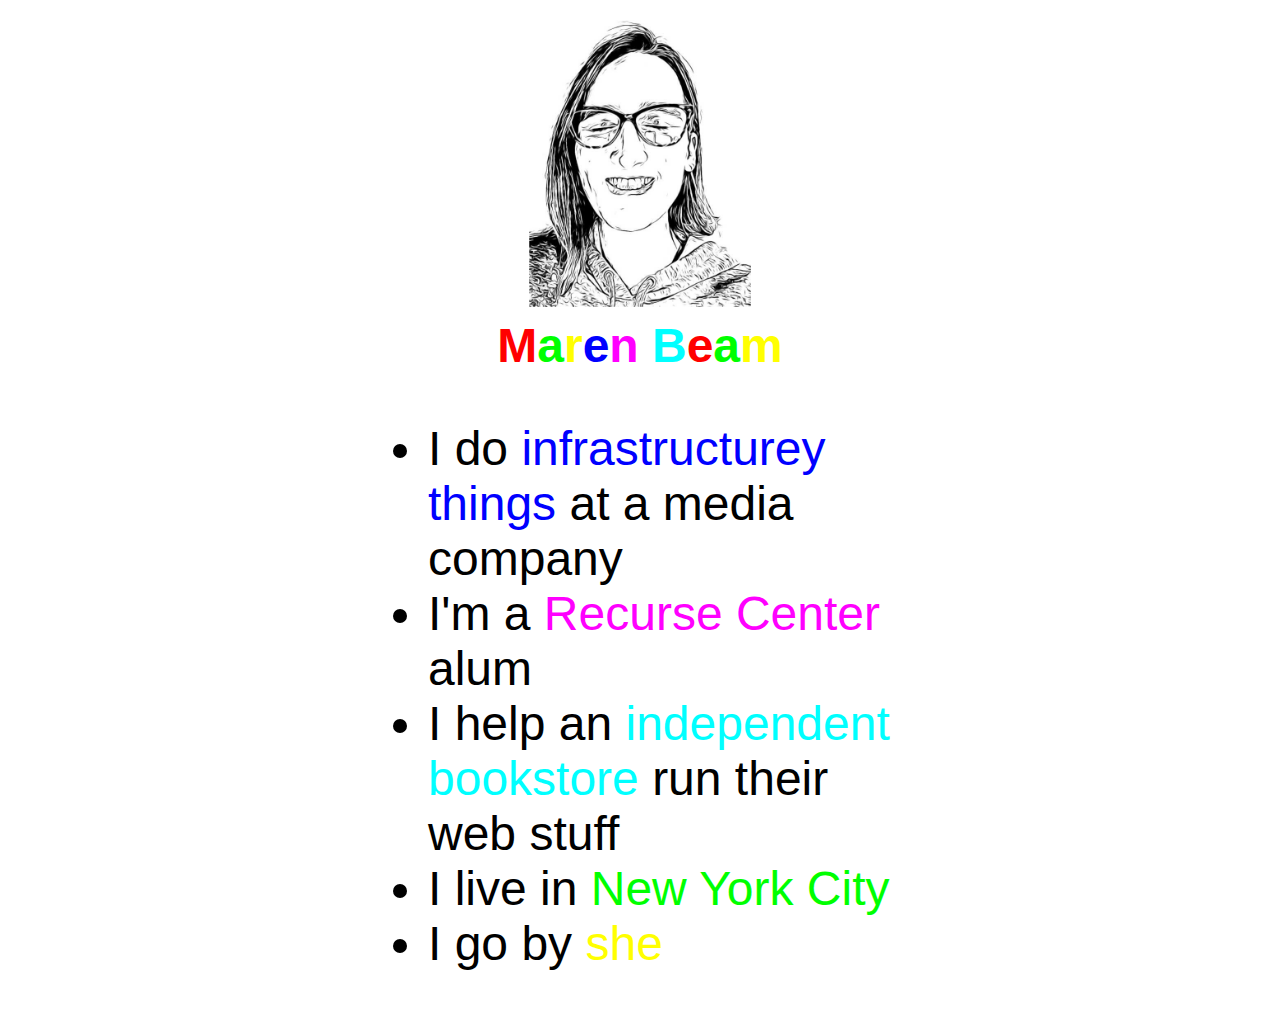
==== about/index.html @ 8a665d50 "update blog" ====
<!DOCTYPE html>
<html lang="en">
<head>
  <title>Maren Beam</title>
  <link href="/style.css" rel="stylesheet">
</head>
<body>
  <div class="profile">
    <a href="/"><img src="/me.jpeg" alt="A picture of my face."><br>
    <span style="color:#ff0000">M</span><span style="color:#00ff00">a</span><span style="color:#ffff00">r</span><span style="color:#0000ff">e</span><span style="color:#ff00ff">n </span><span style="color:#00ffff">B</span><span style="color:#ff0000">e</span><span style="color:#00ff00">a</span><span style="color:#ffff00">m</span></a><br>
  </div>
  <div style="text-align:left">
    <ul>
    <li>I do <a href="https://xkcd.com/1629/" class="blue">infrastructurey things</a> at a media company</li>
    <li>I'm a <a href="https://recurse.com" class="purple">Recurse Center</a> alum</li>
    <li>I help an <a href="https://firestorm.coop" class="aqua">independent bookstore</a> run their web stuff</li>
    <li>I live in <a href="https://en.wikipedia.org/wiki/New_York_City" class="green">New York City</a></li>
    <li>I go by <a href="https://www.mypronouns.org/she-her" class="yellow">she</a></li>
    </ul>
  </div>
</body>
</html>
---- style.css ----
@media (orientation: portrait) {
  html {
    font-size: 5em;
  }
  body {
    width: 90%;
  }
  img {
    width: 33vw;
    height: auto;
  }
}

@media (orientation: landscape) {
  html {
    font-size: 3em;
  }
  body {
    width: 40%;
  }
  img {
    width: auto;
    height: 33vh;
  }
}

html {
  background: #ffffff;
  color: #000000;
  font-family: sans-serif;
  font-weight: normal;
  text-align: center;
  padding: 10px;
}

@media (prefers-color-scheme: dark) {
  html {
    background: #000000;
    color: #ffffff;
  }
  img {
    filter: invert(100%);
  }
}

body {
  margin: auto;
}

.profile {
  font-weight: bold;
}

a {
  text-decoration: none;
}
a:hover {
  text-decoration: underline;
}
.profile a:hover {
  text-decoration: none;
}


a.red {
  color: #ff0000;
}
a.green {
  color: #00ff00;
}
a.yellow {
  color: #ffff00;
}
a.blue {
  color: #0000ff;
}
a.purple {
  color: #ff00ff;
}
a.aqua {
  color: #00ffff;
}
a.black {
  color: #000000;
}
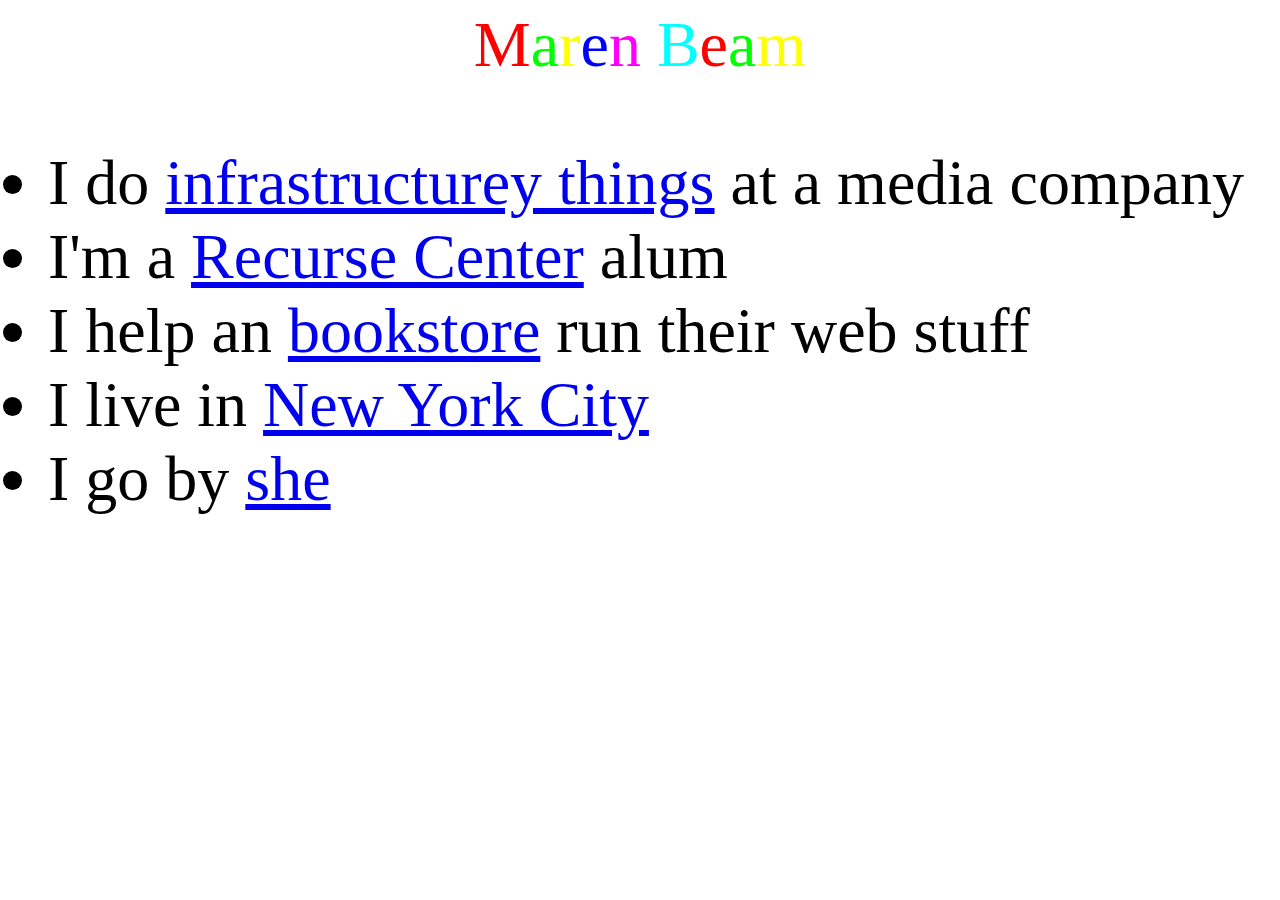
==== commit 957189da: "changin' all kinda stuff" ====
--- a/about/index.html
+++ b/about/index.html
@@ -1,19 +1,18 @@
-<!DOCTYPE html>
-<html lang="en">
+<!doctype html>
+<html>
 <head>
   <title>Maren Beam</title>
   <link href="/style.css" rel="stylesheet">
 </head>
 <body>
   <div class="profile">
-    <a href="/"><img src="/me.jpeg" alt="A picture of my face."><br>
     <span style="color:#ff0000">M</span><span style="color:#00ff00">a</span><span style="color:#ffff00">r</span><span style="color:#0000ff">e</span><span style="color:#ff00ff">n </span><span style="color:#00ffff">B</span><span style="color:#ff0000">e</span><span style="color:#00ff00">a</span><span style="color:#ffff00">m</span></a><br>
   </div>
   <div style="text-align:left">
     <ul>
     <li>I do <a href="https://xkcd.com/1629/" class="blue">infrastructurey things</a> at a media company</li>
     <li>I'm a <a href="https://recurse.com" class="purple">Recurse Center</a> alum</li>
-    <li>I help an <a href="https://firestorm.coop" class="aqua">independent bookstore</a> run their web stuff</li>
+    <li>I help an <a href="https://firestorm.coop" class="aqua">bookstore</a> run their web stuff</li>
     <li>I live in <a href="https://en.wikipedia.org/wiki/New_York_City" class="green">New York City</a></li>
     <li>I go by <a href="https://www.mypronouns.org/she-her" class="yellow">she</a></li>
     </ul>
--- a/style.css
+++ b/style.css
@@ -1,36 +1,8 @@
-@media (orientation: portrait) {
-  html {
-    font-size: 5em;
-  }
-  body {
-    width: 90%;
-  }
-  img {
-    width: 33vw;
-    height: auto;
-  }
-}
-
-@media (orientation: landscape) {
-  html {
-    font-size: 3em;
-  }
-  body {
-    width: 40%;
-  }
-  img {
-    width: auto;
-    height: 33vh;
-  }
-}
-
 html {
   background: #ffffff;
   color: #000000;
-  font-family: sans-serif;
-  font-weight: normal;
   text-align: center;
-  padding: 10px;
+  font-size: 4em;
 }
 
 @media (prefers-color-scheme: dark) {
@@ -38,13 +10,10 @@
     background: #000000;
     color: #ffffff;
   }
-  img {
-    filter: invert(100%);
-  }
-}
 
 body {
   margin: auto;
+  max-width: 20ch;
 }
 
 .profile {
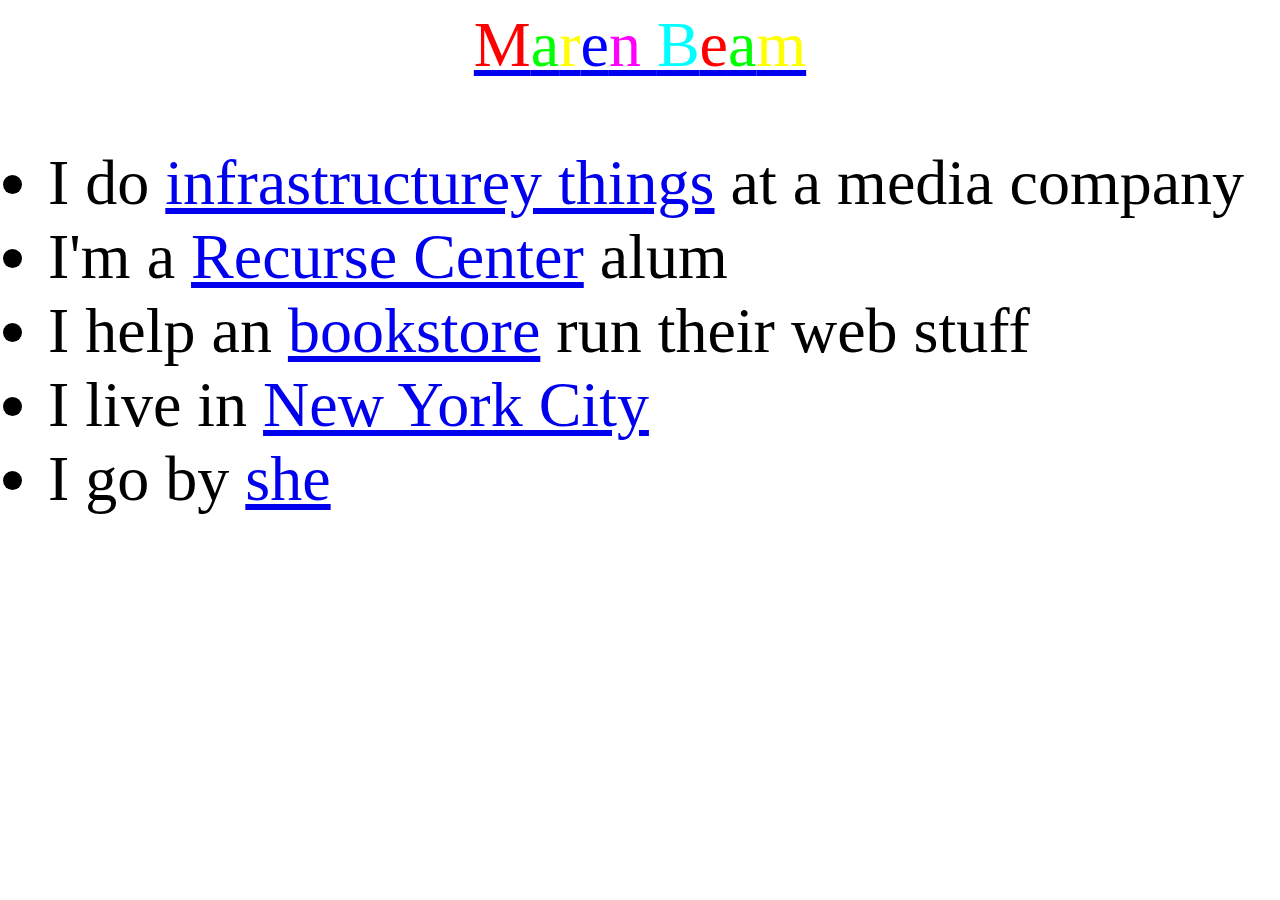
==== commit 25fa0dde: "fix" ====
--- a/about/index.html
+++ b/about/index.html
@@ -6,7 +6,7 @@
 </head>
 <body>
   <div class="profile">
-    <span style="color:#ff0000">M</span><span style="color:#00ff00">a</span><span style="color:#ffff00">r</span><span style="color:#0000ff">e</span><span style="color:#ff00ff">n </span><span style="color:#00ffff">B</span><span style="color:#ff0000">e</span><span style="color:#00ff00">a</span><span style="color:#ffff00">m</span></a><br>
+    <a href="/"><span style="color:#ff0000">M</span><span style="color:#00ff00">a</span><span style="color:#ffff00">r</span><span style="color:#0000ff">e</span><span style="color:#ff00ff">n </span><span style="color:#00ffff">B</span><span style="color:#ff0000">e</span><span style="color:#00ff00">a</span><span style="color:#ffff00">m</span></a><br>
   </div>
   <div style="text-align:left">
     <ul>
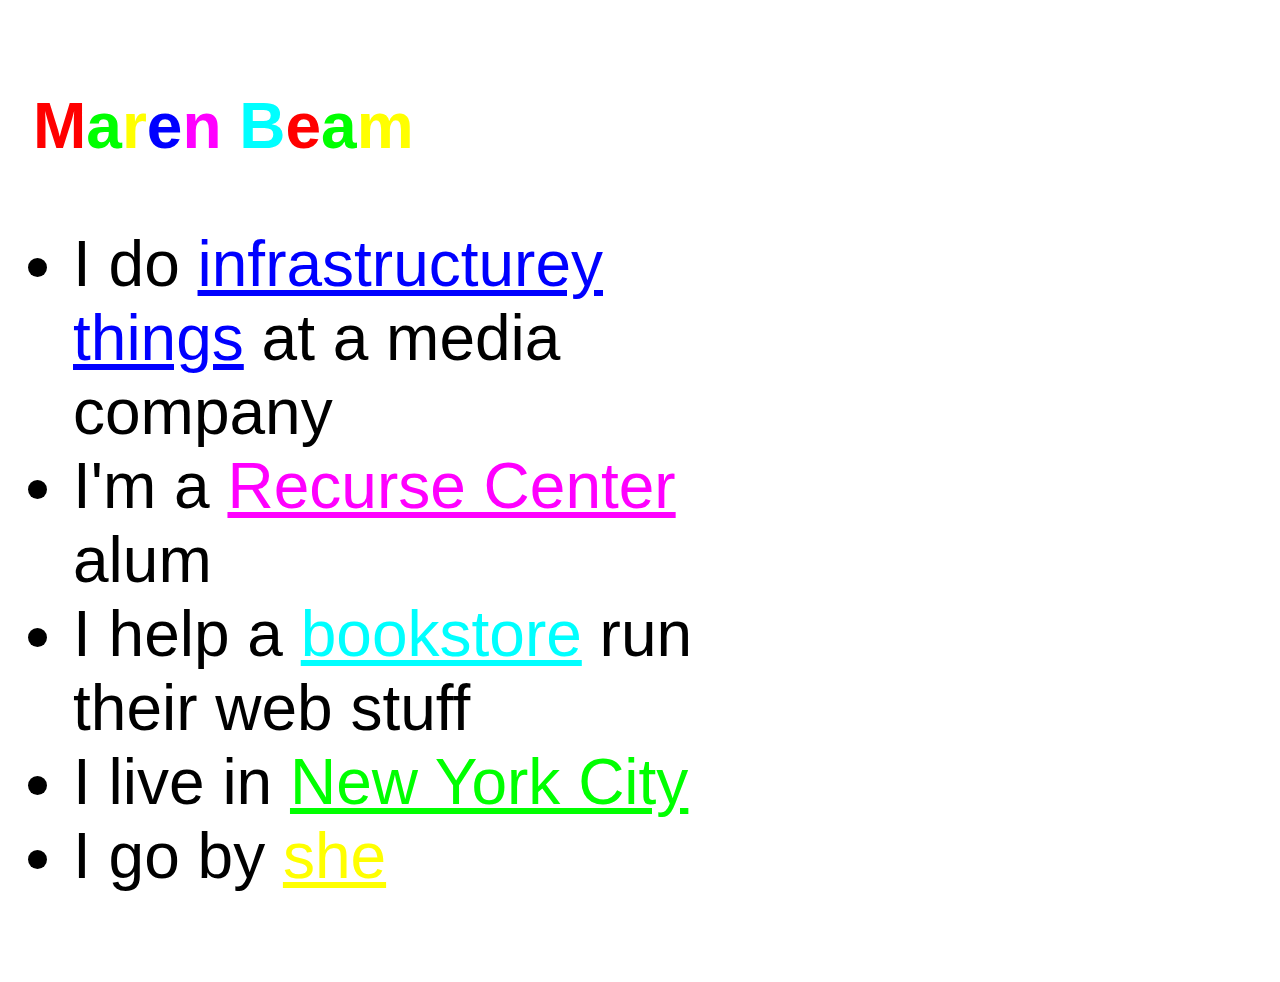
==== commit 105342fa: "sans serif" ====
--- a/about/index.html
+++ b/about/index.html
@@ -1,20 +1,19 @@
 <!doctype html>
-<html>
+<html style="font-size:4em;font-family:sans-serif;padding:25px">
 <head>
   <title>Maren Beam</title>
-  <link href="/style.css" rel="stylesheet">
 </head>
-<body>
-  <div class="profile">
-    <a href="/"><span style="color:#ff0000">M</span><span style="color:#00ff00">a</span><span style="color:#ffff00">r</span><span style="color:#0000ff">e</span><span style="color:#ff00ff">n </span><span style="color:#00ffff">B</span><span style="color:#ff0000">e</span><span style="color:#00ff00">a</span><span style="color:#ffff00">m</span></a><br>
-  </div>
-  <div style="text-align:left">
+<body style="max-width:20ch">
+  <p style="font-weight:bold">
+    <a href="/" style="text-decoration:none"><span style="color:#ff0000">M</span><span style="color:#00ff00">a</span><span style="color:#ffff00">r</span><span style="color:#0000ff">e</span><span style="color:#ff00ff">n </span><span style="color:#00ffff">B</span><span style="color:#ff0000">e</span><span style="color:#00ff00">a</span><span style="color:#ffff00">m</span></a>
+  </p>
+  <p>
     <ul>
-    <li>I do <a href="https://xkcd.com/1629/" class="blue">infrastructurey things</a> at a media company</li>
-    <li>I'm a <a href="https://recurse.com" class="purple">Recurse Center</a> alum</li>
-    <li>I help an <a href="https://firestorm.coop" class="aqua">bookstore</a> run their web stuff</li>
-    <li>I live in <a href="https://en.wikipedia.org/wiki/New_York_City" class="green">New York City</a></li>
-    <li>I go by <a href="https://www.mypronouns.org/she-her" class="yellow">she</a></li>
+    <li>I do <a href="https://xkcd.com/1629/" style="color:#0000ff">infrastructurey things</a> at a media company</li>
+    <li>I'm a <a href="https://recurse.com" style="color:#ff00ff">Recurse Center</a> alum</li>
+    <li>I help a <a href="https://firestorm.coop" style="color:#00ffff">bookstore</a> run their web stuff</li>
+    <li>I live in <a href="https://en.wikipedia.org/wiki/New_York_City" style="color:#00ff00">New York City</a></li>
+    <li>I go by <a href="https://www.mypronouns.org/she-her" style="color:#ffff00">she</a></li>
     </ul>
   </div>
 </body>
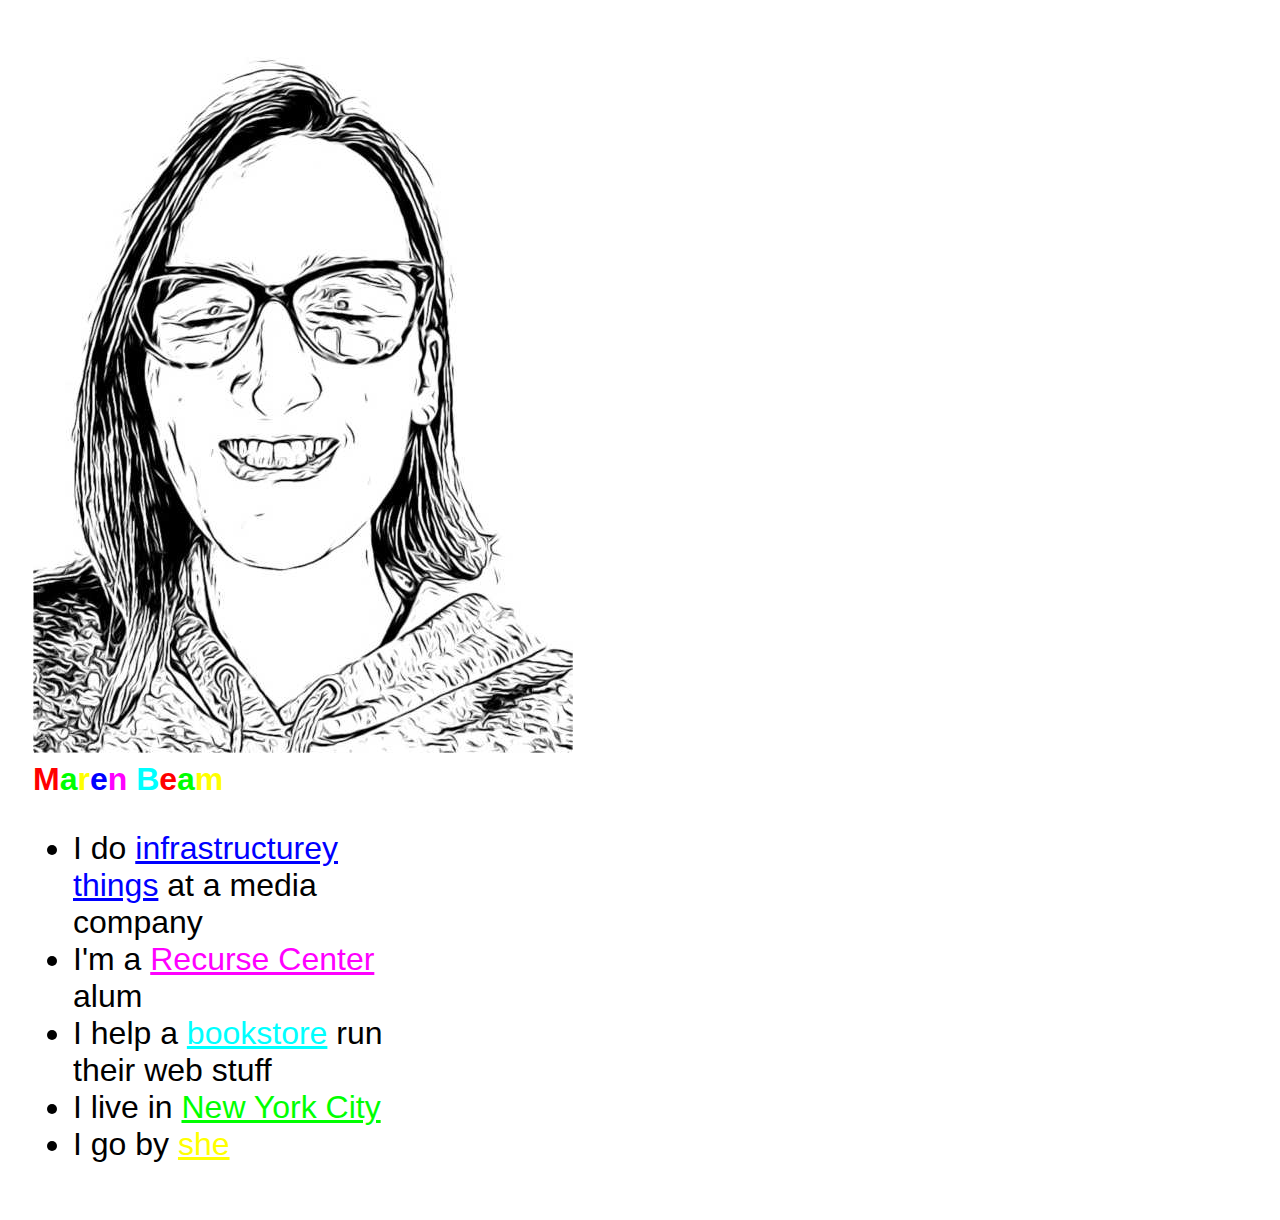
==== commit 88311ae9: "mobile" ====
--- a/about/index.html
+++ b/about/index.html
@@ -1,20 +1,20 @@
 <!doctype html>
-<html style="font-size:4em;font-family:sans-serif;padding:25px">
+<html style="font-size:16px;font-family:sans-serif;padding:25px">
 <head>
+  <meta http-equiv="Content-Type" content="text/html; charset=utf-8">
+  <meta name="viewport" content="width=device-width, initial-scale=1">
   <title>Maren Beam</title>
 </head>
-<body style="max-width:20ch">
-  <p style="font-weight:bold">
-    <a href="/" style="text-decoration:none"><span style="color:#ff0000">M</span><span style="color:#00ff00">a</span><span style="color:#ffff00">r</span><span style="color:#0000ff">e</span><span style="color:#ff00ff">n </span><span style="color:#00ffff">B</span><span style="color:#ff0000">e</span><span style="color:#00ff00">a</span><span style="color:#ffff00">m</span></a>
-  </p>
-  <p>
-    <ul>
+<body style="max-width:20ch;font-size:2em">  
+  <a href="/" style="text-decoration:none;font-weight:bold">
+  <img src="/me.jpeg" alt="A black and white line drawing of me smiling"><br>
+  <span style="color:#ff0000">M</span><span style="color:#00ff00">a</span><span style="color:#ffff00">r</span><span style="color:#0000ff">e</span><span style="color:#ff00ff">n </span><span style="color:#00ffff">B</span><span style="color:#ff0000">e</span><span style="color:#00ff00">a</span><span style="color:#ffff00">m</span></a><br>
+  <ul>
     <li>I do <a href="https://xkcd.com/1629/" style="color:#0000ff">infrastructurey things</a> at a media company</li>
     <li>I'm a <a href="https://recurse.com" style="color:#ff00ff">Recurse Center</a> alum</li>
     <li>I help a <a href="https://firestorm.coop" style="color:#00ffff">bookstore</a> run their web stuff</li>
     <li>I live in <a href="https://en.wikipedia.org/wiki/New_York_City" style="color:#00ff00">New York City</a></li>
     <li>I go by <a href="https://www.mypronouns.org/she-her" style="color:#ffff00">she</a></li>
-    </ul>
-  </div>
+  </ul>
 </body>
 </html>
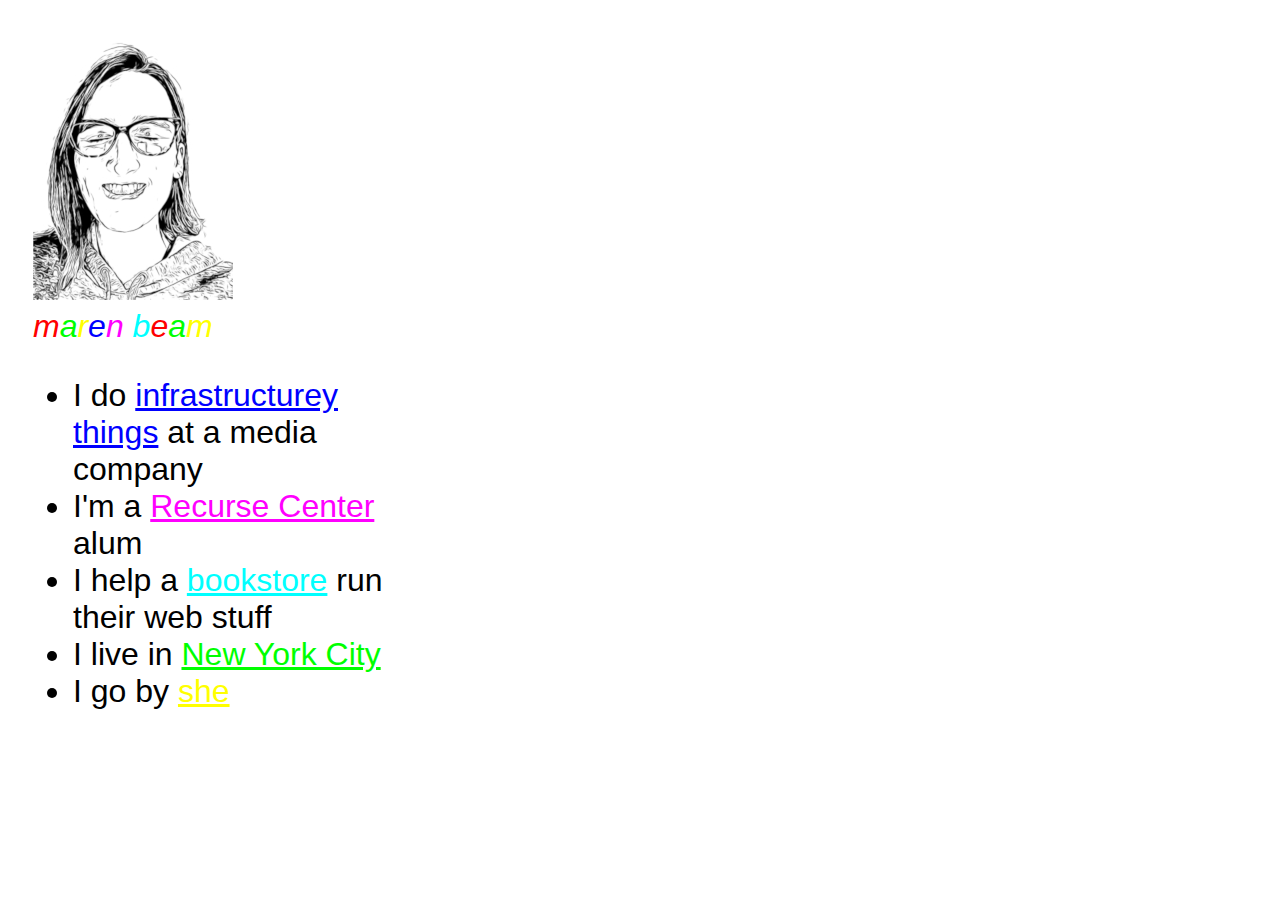
==== commit 79741a21: "lowercase italics" ====
--- a/about/index.html
+++ b/about/index.html
@@ -5,10 +5,10 @@
   <meta name="viewport" content="width=device-width, initial-scale=1">
   <title>Maren Beam</title>
 </head>
-<body style="max-width:20ch;font-size:2em">  
-  <a href="/" style="text-decoration:none;font-weight:bold">
+<body style="max-width:20ch;font-size:2em">
+  <a href="/" style="text-decoration:none;font-style:italic">
   <img src="/me.jpeg" alt="A black and white line drawing of me smiling"><br>
-  <span style="color:#ff0000">M</span><span style="color:#00ff00">a</span><span style="color:#ffff00">r</span><span style="color:#0000ff">e</span><span style="color:#ff00ff">n </span><span style="color:#00ffff">B</span><span style="color:#ff0000">e</span><span style="color:#00ff00">a</span><span style="color:#ffff00">m</span></a><br>
+  <span style="color:#ff0000">m</span><span style="color:#00ff00">a</span><span style="color:#ffff00">r</span><span style="color:#0000ff">e</span><span style="color:#ff00ff">n </span><span style="color:#00ffff">b</span><span style="color:#ff0000">e</span><span style="color:#00ff00">a</span><span style="color:#ffff00">m</span></a><br>
   <ul>
     <li>I do <a href="https://xkcd.com/1629/" style="color:#0000ff">infrastructurey things</a> at a media company</li>
     <li>I'm a <a href="https://recurse.com" style="color:#ff00ff">Recurse Center</a> alum</li>
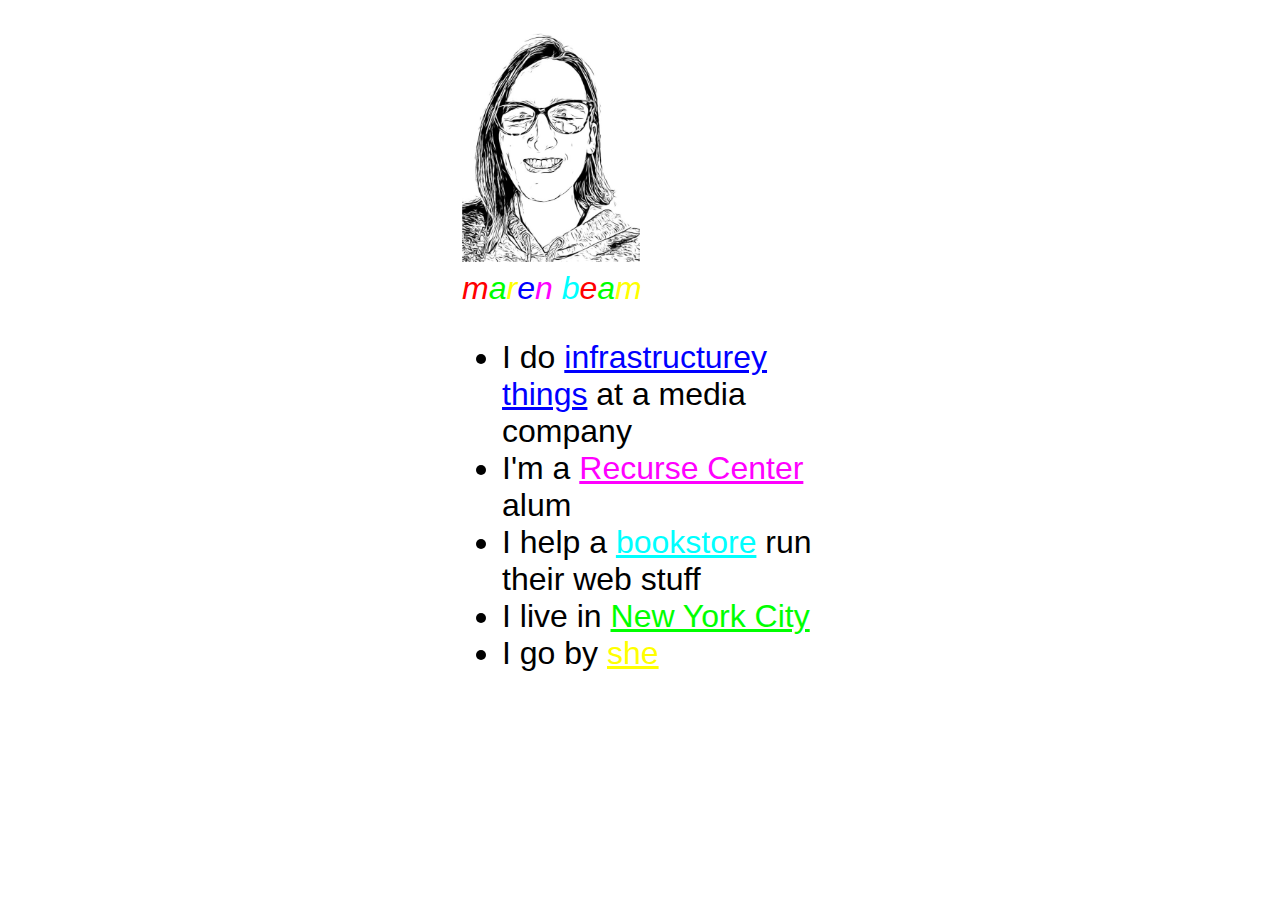
==== commit b13b5aa7: "pic" ====
--- a/about/index.html
+++ b/about/index.html
@@ -5,9 +5,9 @@
   <meta name="viewport" content="width=device-width, initial-scale=1">
   <title>Maren Beam</title>
 </head>
-<body style="max-width:20ch;font-size:2em">
+<body style="max-width:20ch;font-size:2em;margin:auto">
   <a href="/" style="text-decoration:none;font-style:italic">
-  <img src="/me.jpeg" alt="A black and white line drawing of me smiling"><br>
+  <img src="/me.jpeg" alt="A black and white line drawing of me smiling" width="50%" height="50%"><br>
   <span style="color:#ff0000">m</span><span style="color:#00ff00">a</span><span style="color:#ffff00">r</span><span style="color:#0000ff">e</span><span style="color:#ff00ff">n </span><span style="color:#00ffff">b</span><span style="color:#ff0000">e</span><span style="color:#00ff00">a</span><span style="color:#ffff00">m</span></a><br>
   <ul>
     <li>I do <a href="https://xkcd.com/1629/" style="color:#0000ff">infrastructurey things</a> at a media company</li>
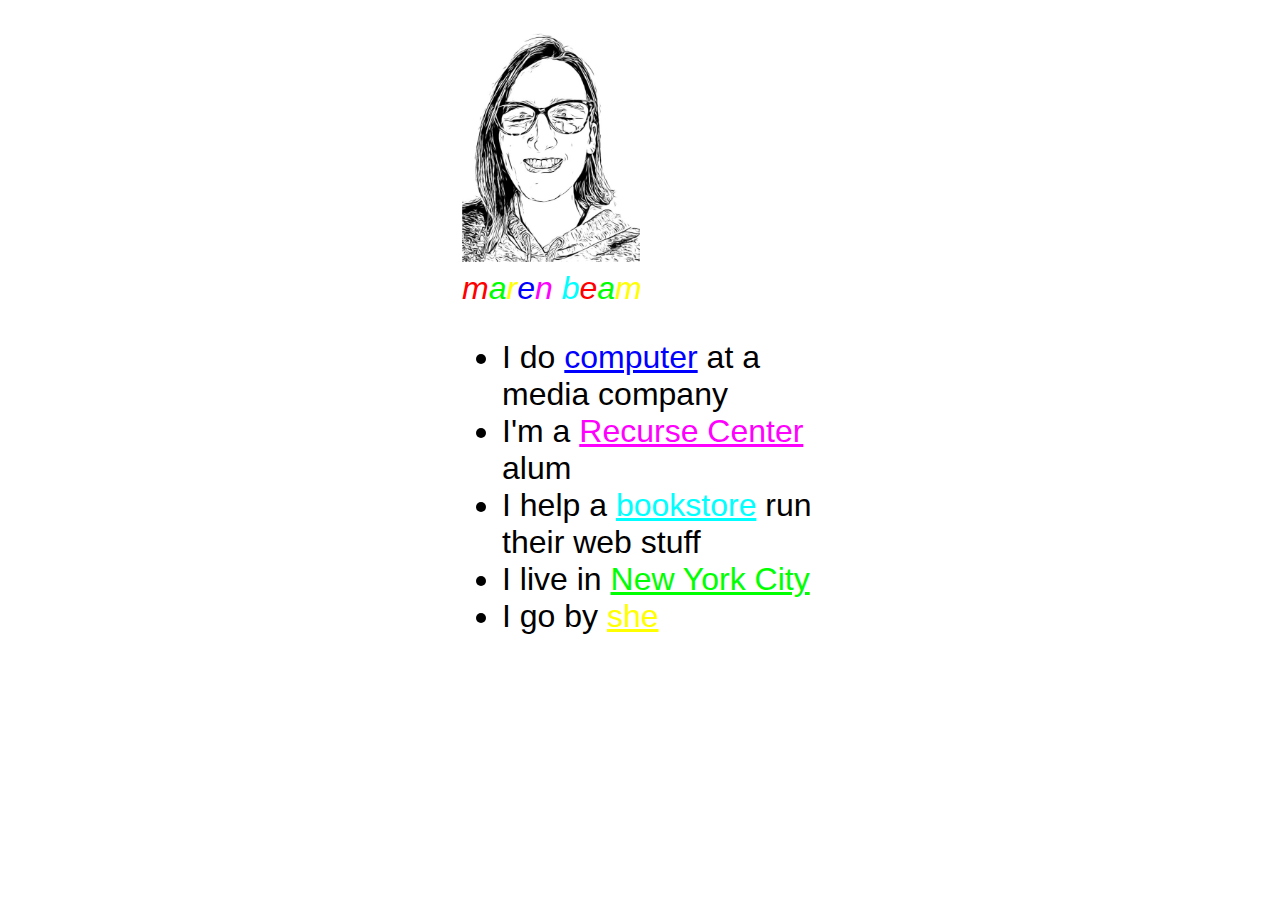
==== commit b9327409: "update site" ====
--- a/about/index.html
+++ b/about/index.html
@@ -10,7 +10,7 @@
   <img src="/me.jpeg" alt="A black and white line drawing of me smiling" width="50%" height="50%"><br>
   <span style="color:#ff0000">m</span><span style="color:#00ff00">a</span><span style="color:#ffff00">r</span><span style="color:#0000ff">e</span><span style="color:#ff00ff">n </span><span style="color:#00ffff">b</span><span style="color:#ff0000">e</span><span style="color:#00ff00">a</span><span style="color:#ffff00">m</span></a><br>
   <ul>
-    <li>I do <a href="https://xkcd.com/1629/" style="color:#0000ff">infrastructurey things</a> at a media company</li>
+    <li>I do <a href="https://xkcd.com/1727/" style="color:#0000ff">computer</a> at a media company</li>
     <li>I'm a <a href="https://recurse.com" style="color:#ff00ff">Recurse Center</a> alum</li>
     <li>I help a <a href="https://firestorm.coop" style="color:#00ffff">bookstore</a> run their web stuff</li>
     <li>I live in <a href="https://en.wikipedia.org/wiki/New_York_City" style="color:#00ff00">New York City</a></li>
